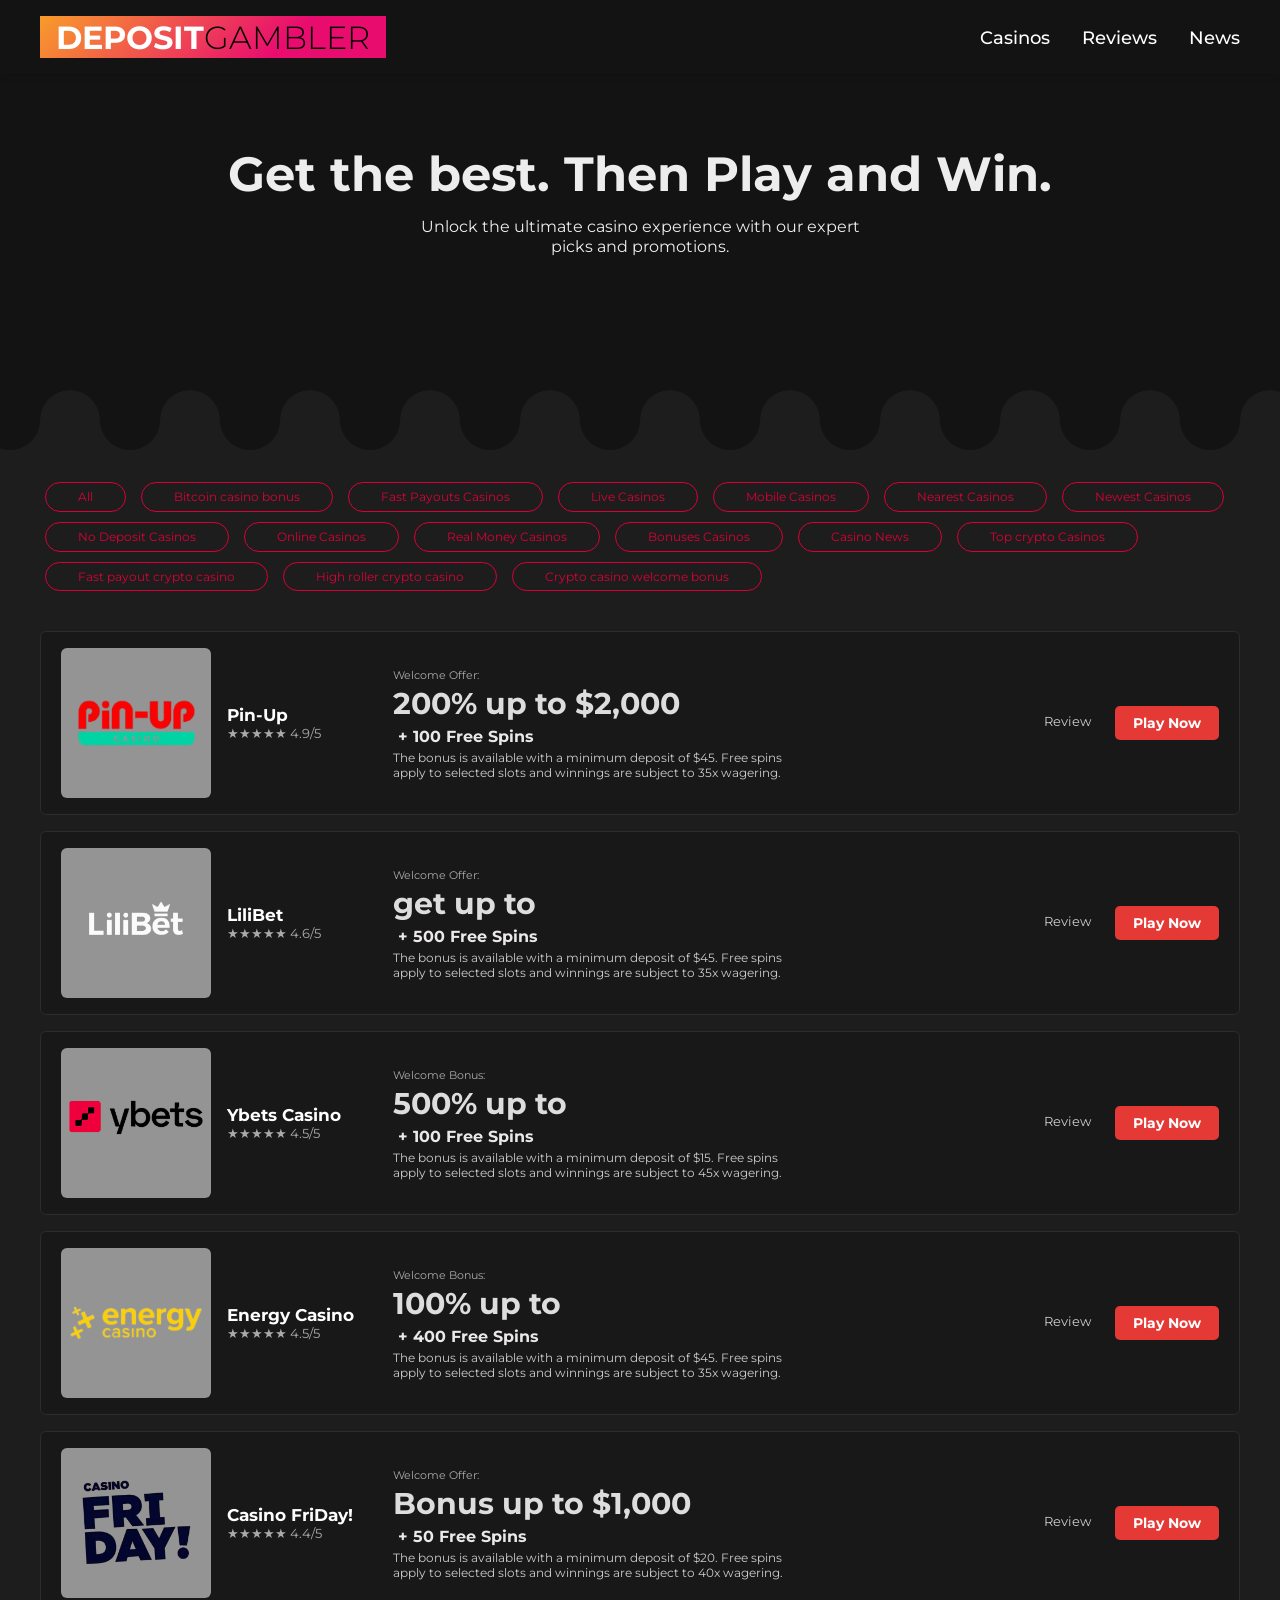
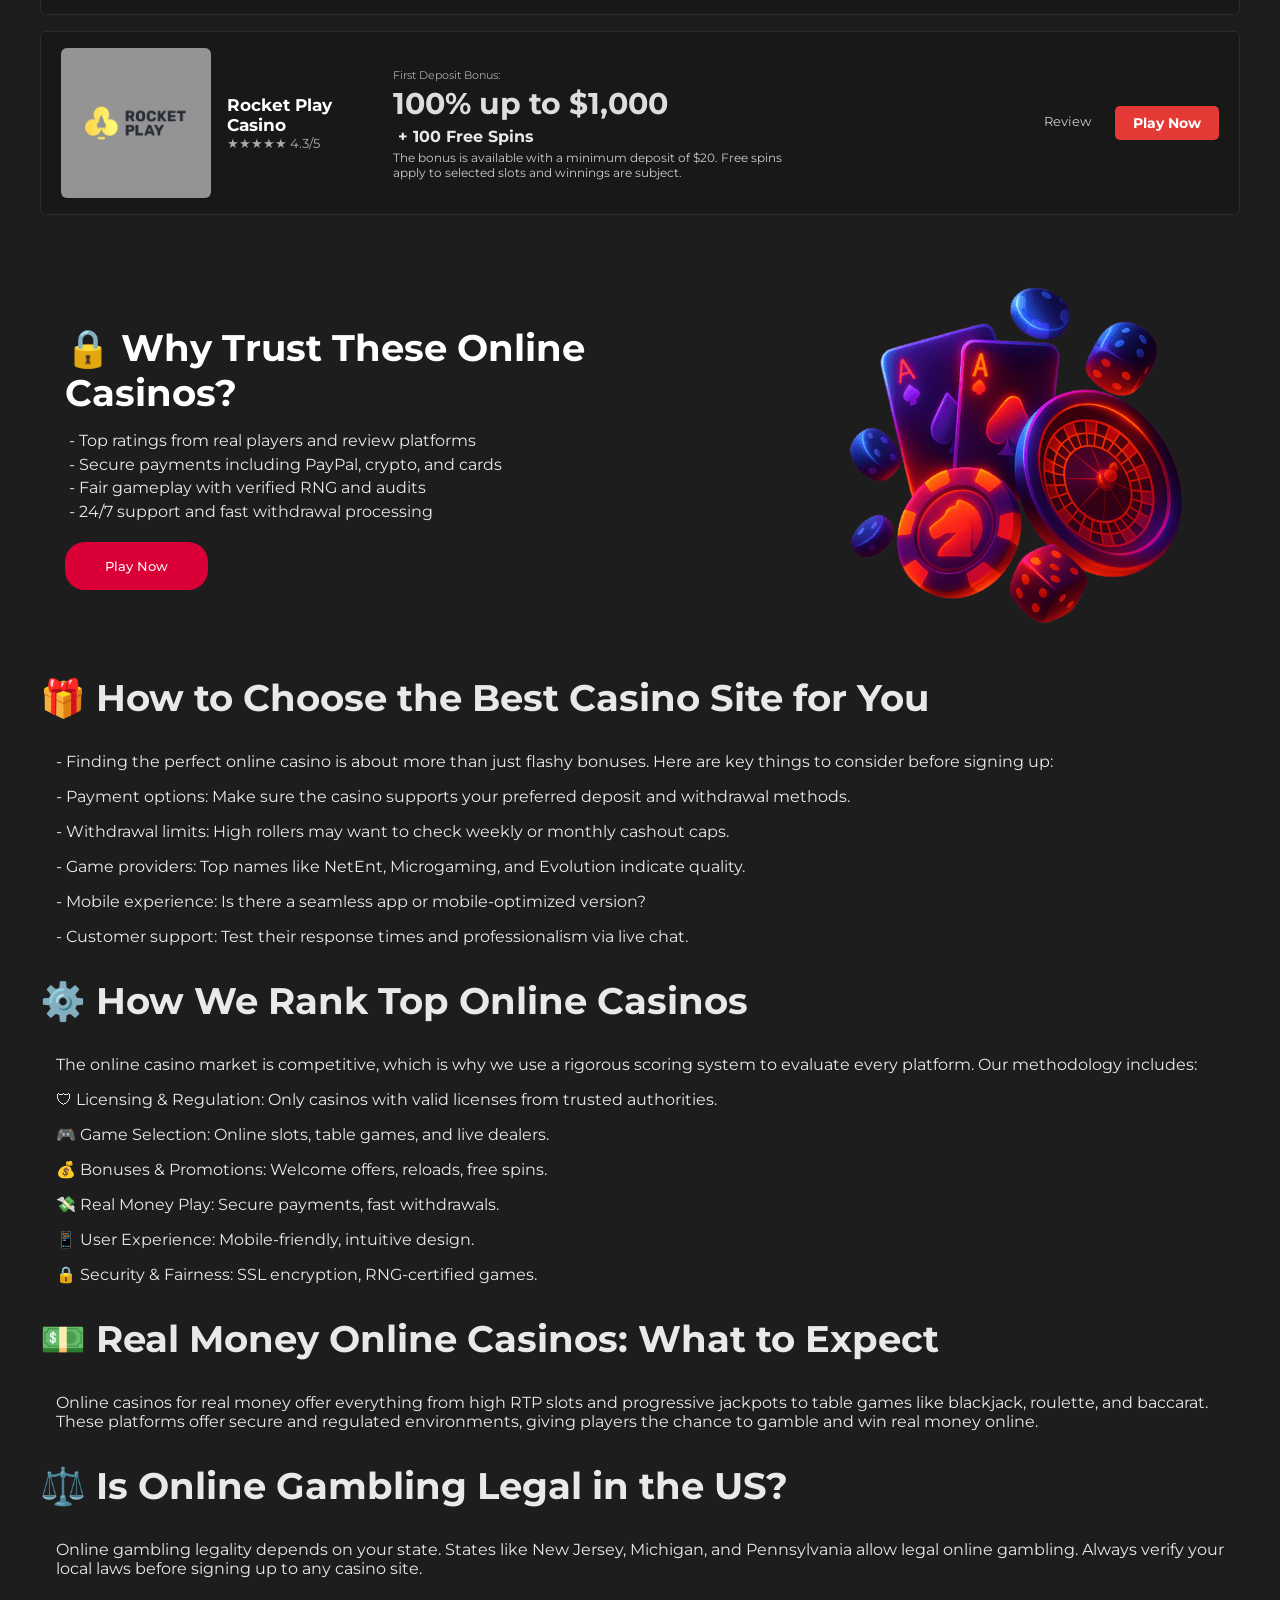
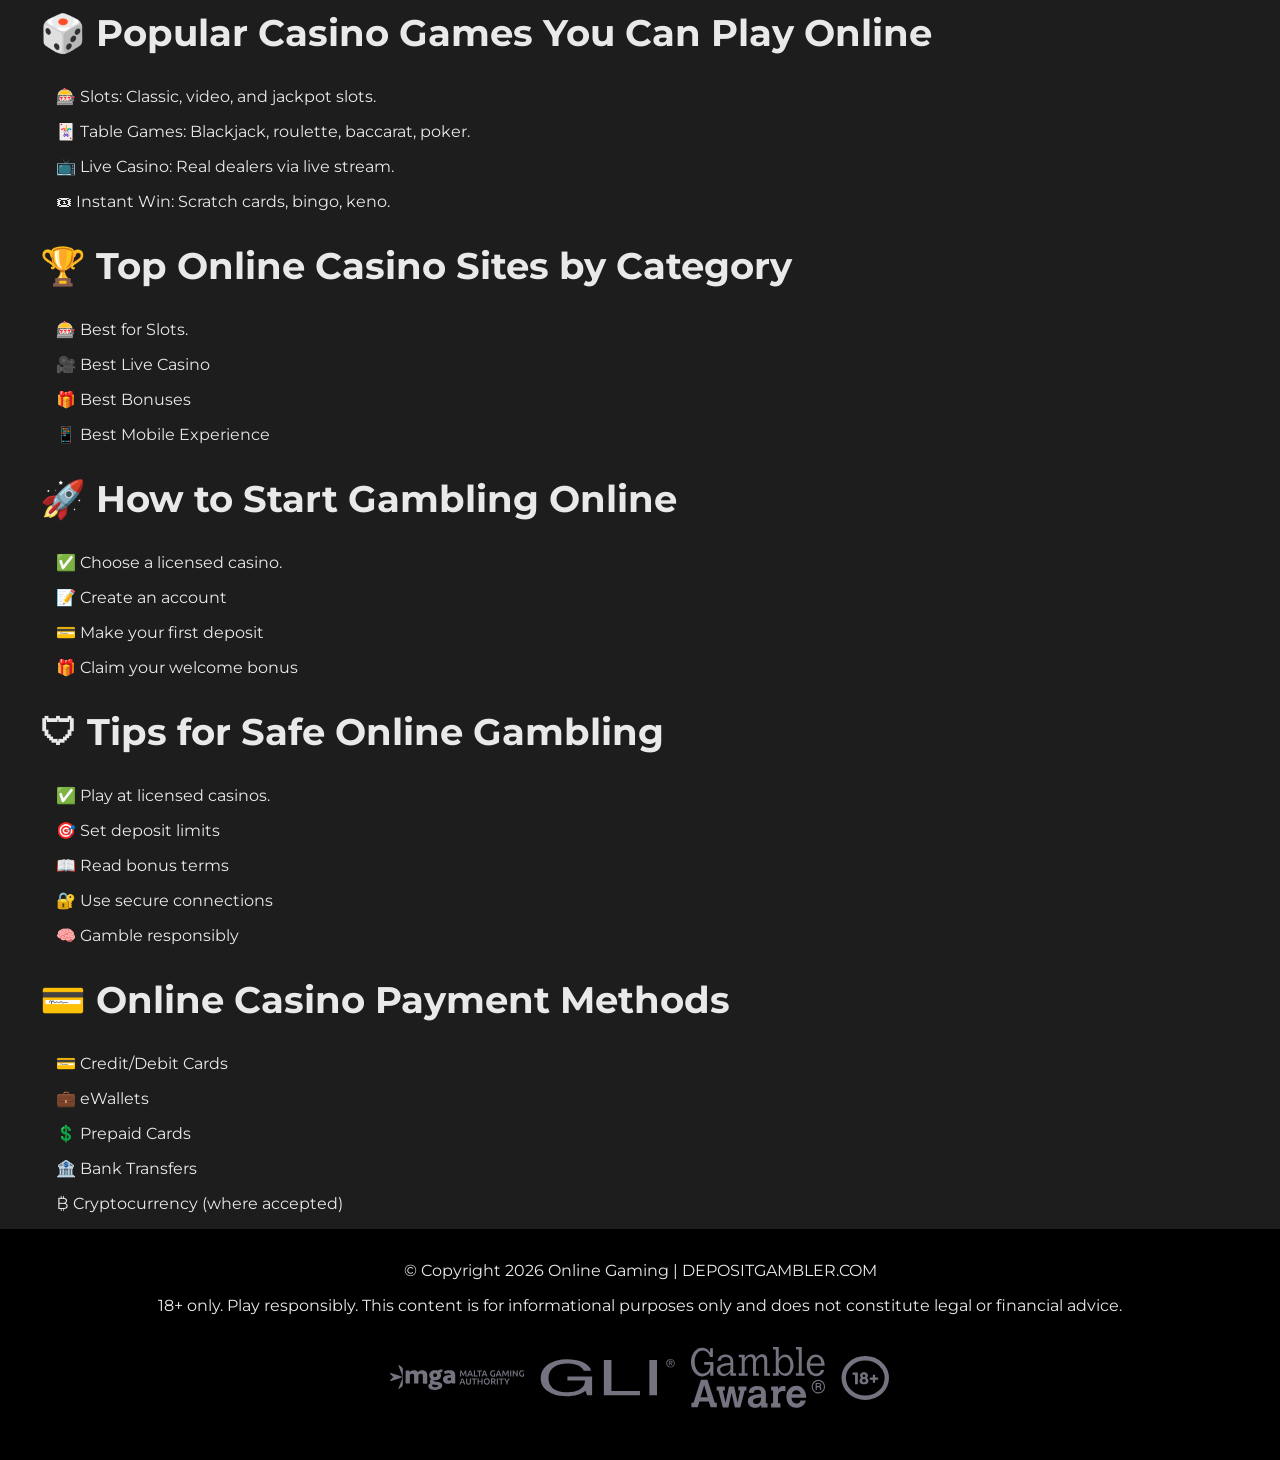
==== index.html @ fd665053 "first commit" ====
<!DOCTYPE html>
<html lang="en">
  <head>
    <!-- font -->
    <link rel="preconnect" href="https://fonts.googleapis.com" />
    <link rel="preconnect" href="https://fonts.gstatic.com" crossorigin />
    <link
      href="https://fonts.googleapis.com/css2?family=Montserrat:ital,wght@0,100..900;1,100..900&display=swap"
      rel="stylesheet"
    />
    <!-- font -->

    <meta charset="UTF-8" />
    <meta name="viewport" content="width=device-width, initial-scale=1.0" />
    <link rel="stylesheet" href="./styles.css" />
    <meta
      name="description"
      content="Discover top-rated crypto casinos in 2026 with fast payouts, no KYC options, and the best bonuses. Independent reviews, payout speed data, and provably fair guides by depositgambler."
    />
    <meta
      name="keywords"
      content="best crypto casinos, top crypto casinos, crypto casino no kyc, fast payout crypto casino, instant withdrawal crypto casino, bitcoin casino bonus, usdt casino, provably fair crypto casinos, low wagering crypto bonus, crypto gambling sites"
    />

    <title>DepositGambler</title>
  </head>
  <body>
    <!-- HERO -->
    <section class="hero-section">
      <div class="box">
        <section class="navigator">
          <div>
            <nav class="navbar">
              <div class="navbar-container">
                <a href="#" class="logo">
                  <h3>DEPOSIT<span>GAMBLER</span></h3>
                </a>

                <div class="menu-toggle" id="mobile-menu">
                  <span class="bar"></span>
                  <span class="bar"></span>
                  <span class="bar"></span>
                </div>

                <ul class="nav-menu">
                  <li class="nav-item">
                    <a href="#casino-page" class="nav-link">Casinos</a>
                  </li>
                  <li class="nav-item">
                    <a href="./reviews.html" class="nav-link">Reviews</a>
                  </li>

                  <li class="nav-item">
                    <a href="./news.html" class="nav-link">News</a>
                  </li>
                </ul>
              </div>
            </nav>
          </div>
        </section>

        <div class="hero-h1">
          <h1>Get the best. Then Play and Win.</h1>
          <p>
            Unlock the ultimate casino experience with our expert picks and
            promotions.
          </p>
        </div>
      </div>
    </section>
    <!-- HERO -->

    <section>
      <div class="tags">
        <a href="">All</a>
        <a href="">Bitcoin casino bonus</a>
        <a href="">Fast Payouts Casinos</a>
        <a href="">Live Casinos</a>
        <a href="">Mobile Casinos</a>
        <a href="">Nearest Casinos</a>
        <a href="">Newest Casinos</a>
        <a href="">No Deposit Casinos</a>
        <a href="">Online Casinos</a>
        <a href="">Real Money Casinos</a>
        <a href="">Bonuses Casinos</a>
        <a href="">Casino News</a>
        <a href="">Top crypto Casinos</a>
        <a href="">Fast payout crypto casino</a>
        <a href="">High roller crypto casino</a>
        <a href="">Crypto casino welcome bonus</a>
      </div>
    </section>

    <div id="casino-page" class="casino-list">
      <!-- Card 1 -->
      <div class="casino-card">
        <div class="casino-left">
          <div class="img-cont">
            <img
              src="./pinupcasino.png"
              alt="MyBookie"
              class="casino-logo"
              style="width: 150px; transform: scale(1.3)"
            />
          </div>
        </div>
        <div class="casino-midle">
          <div class="casino-text">
            <h3>Pin-Up</h3>
            <p class="rating">★★★★★ 4.9/5</p>
          </div>
          <div class="casino-text">
            <p class="offer"><small>Welcome Offer:</small></p>
            <p class="bonus">200% up to $2,000</p>
            <p class="freespins">+ 100 Free Spins</p>
            <p class="casino-wag">
              The bonus is available with a minimum deposit of $45. Free spins
              apply to selected slots and winnings are subject to 35x wagering.
            </p>
          </div>
        </div>

        <div class="casino-right">
          <a href="./reviews.html" class="review-btn">Review</a>
          <a href="https://pin-up.world/en-ca" class="play-btn">Play Now</a>
        </div>
      </div>

      <!-- Card 2 -->

      <div class="casino-card">
        <div class="casino-left">
          <div class="img-cont">
            <img
              src="./LiliBet.webp"
              alt="MyBookie"
              class="casino-logo"
              style="width: 150px"
            />
          </div>
        </div>
        <div class="casino-midle">
          <div class="casino-text">
            <h3>LiliBet</h3>
            <p class="rating">★★★★★ 4.6/5</p>
          </div>
          <div class="casino-text">
            <p class="offer"><small>Welcome Offer:</small></p>
            <p class="bonus">get up to</p>
            <p class="freespins">+ 500 Free Spins</p>
            <p class="casino-wag">
              The bonus is available with a minimum deposit of $45. Free spins
              apply to selected slots and winnings are subject to 35x wagering.
            </p>
          </div>
        </div>

        <div class="casino-right">
          <a href="./reviews.html" class="review-btn">Review</a>
          <a href="https://lilibet.com/en/promotions" class="play-btn"
            >Play Now</a
          >
        </div>
      </div>

      <!-- CARD 3  -->
      <div class="casino-card">
        <div class="casino-left">
          <div class="img-cont">
            <img
              src="./Ybets-Casino-logo-banner.png"
              alt="MyBookie"
              class="casino-logo"
              style="width: 150px"
            />
          </div>
        </div>
        <div class="casino-midle">
          <div class="casino-text">
            <h3>Ybets Casino</h3>
            <p class="rating">★★★★★ 4.5/5</p>
          </div>
          <div class="casino-text">
            <p class="offer"><small>Welcome Bonus:</small></p>
            <p class="bonus">500% up to</p>
            <p class="freespins">+ 100 Free Spins</p>
            <p class="casino-wag">
              The bonus is available with a minimum deposit of $15. Free spins
              apply to selected slots and winnings are subject to 45x wagering.
            </p>
          </div>
        </div>

        <div class="casino-right">
          <a href="./reviews.html" class="review-btn">Review</a>
          <a href="https://ybets.net/" class="play-btn">Play Now</a>
        </div>
      </div>

      <!-- CARD 4  -->
      <div class="casino-card">
        <div class="casino-left">
          <div class="img-cont">
            <img
              src="./energy-casino-logo-removebg-preview.png"
              alt="MyBookie"
              class="casino-logo"
              style="width: 150px"
            />
          </div>
        </div>
        <div class="casino-midle">
          <div class="casino-text">
            <h3>Energy Casino</h3>
            <p class="rating">★★★★★ 4.5/5</p>
          </div>
          <div class="casino-text">
            <p class="offer"><small>Welcome Bonus:</small></p>
            <p class="bonus">100% up to</p>
            <p class="freespins">+ 400 Free Spins</p>
            <p class="casino-wag">
              The bonus is available with a minimum deposit of $45. Free spins
              apply to selected slots and winnings are subject to 35x wagering.
            </p>
          </div>
        </div>

        <div class="casino-right">
          <a href="./reviews.html" class="review-btn">Review</a>
          <a href="https://energycasino.com/en/" class="play-btn">Play Now</a>
        </div>
      </div>

      <!-- CARD 5 -->
      <div class="casino-card">
        <div class="casino-left">
          <div class="img-cont">
            <img
              src="./friday-casino-removebg-preview.png"
              alt="MyBookie"
              class="casino-logo"
              style="width: 150px"
            />
          </div>
        </div>
        <div class="casino-midle">
          <div class="casino-text">
            <h3>Casino FriDay!</h3>
            <p class="rating">★★★★★ 4.4/5</p>
          </div>
          <div class="casino-text">
            <p class="offer"><small>Welcome Offer:</small></p>
            <p class="bonus">Bonus up to $1,000</p>
            <p class="freespins">+ 50 Free Spins</p>
            <p class="casino-wag">
              The bonus is available with a minimum deposit of $20. Free spins
              apply to selected slots and winnings are subject to 40x wagering.
            </p>
          </div>
        </div>

        <div class="casino-right">
          <a href="./reviews.html" class="review-btn">Review</a>
          <a href="https://www.casinofriday.com/en-ca/casino" class="play-btn"
            >Play Now</a
          >
        </div>
      </div>

      <!-- CARD 6 -->
      <div class="casino-card">
        <div class="casino-left">
          <div class="img-cont">
            <img
              src="./rocket-play-casino.png"
              alt="MyBookie"
              class="casino-logo"
              style="width: 150px"
            />
          </div>
        </div>
        <div class="casino-midle">
          <div class="casino-text">
            <h3>Rocket Play Casino</h3>
            <p class="rating">★★★★★ 4.3/5</p>
          </div>
          <div class="casino-text">
            <p class="offer"><small>First Deposit Bonus:</small></p>
            <p class="bonus">100% up to $1,000</p>
            <p class="freespins">+ 100 Free Spins</p>
            <p class="casino-wag">
              The bonus is available with a minimum deposit of $20. Free spins
              apply to selected slots and winnings are subject.
            </p>
          </div>
        </div>

        <div class="casino-right">
          <a href="./reviews.html" class="review-btn">Review</a>
          <a href="https://rocketplay.com/" class="play-btn">Play Now</a>
        </div>
      </div>

      <!-- CARD 2 ends -->
      <!-- <div class="casino-card">
        <div class="casino-left">
          <div class="img-cont">
            <img
              src="./lg-casino-extreme-logo.webp"
              alt="MyBookie"
              class="casino-logo"
              style="width: 150px"
            />
          </div>
        </div>
        <div class="casino-midle">
          <div class="casino-text">
            <h3>Extreme Casino</h3>
            <p class="rating">★★★★★ 4.9/5</p>
          </div>
          <div class="casino-text">
            <p class="offer"><small>Welcome Offer:</small></p>
            <p class="bonus">200% up to $2,000</p>
            <p class="freespins">+ 100 Free Spins</p>
            <p class="casino-wag">
              The bonus is available with a minimum deposit of $45. Free spins
              apply to selected slots and winnings are subject to 35x wagering.
            </p>
          </div>
        </div>

        <div class="casino-right">
          <a href="#" class="review-btn">Review</a>
          <a href="#" class="play-btn">Play Now</a>
        </div>
      </div> -->

      <!-- CARD 2 ends -->
      <!-- <div class="casino-card">
        <div class="casino-left">
          <div class="img-cont">
            <img
              src="./lg-casino-extreme-logo.webp"
              alt="MyBookie"
              class="casino-logo"
              style="width: 150px"
            />
          </div>
        </div>
        <div class="casino-midle">
          <div class="casino-text">
            <h3>Extreme Casino</h3>
            <p class="rating">★★★★★ 4.9/5</p>
          </div>
          <div class="casino-text">
            <p class="offer"><small>Welcome Offer:</small></p>
            <p class="bonus">200% up to $2,000</p>
            <p class="freespins">+ 100 Free Spins</p>
            <p class="casino-wag">
              The bonus is available with a minimum deposit of $45. Free spins
              apply to selected slots and winnings are subject to 35x wagering.
            </p>
          </div>
        </div>

        <div class="casino-right">
          <a href="#" class="review-btn">Review</a>
          <a href="#" class="play-btn">Play Now</a>
        </div>
      </div> -->

      <!-- CARD 2 ends -->
    </div>

    <section>
      <div class="security">
        <div class="security-left">
          <h2>🔒 Why Trust These Online Casinos?</h2>
          <p>- Top ratings from real players and review platforms</p>
          <p>- Secure payments including PayPal, crypto, and cards</p>
          <p>- Fair gameplay with verified RNG and audits</p>
          <p>- 24/7 support and fast withdrawal processing</p>
          <button>Play Now</button>
        </div>
        <div>
          <img src="./security-casino.webp" alt="" />
        </div>
      </div>
    </section>

    <section>
      <div class="info-box">
        <div>
          <h2>🎁 How to Choose the Best Casino Site for You</h2>
          <p>
            - Finding the perfect online casino is about more than just flashy
            bonuses. Here are key things to consider before signing up:
          </p>
          <p>
            - Payment options: Make sure the casino supports your preferred
            deposit and withdrawal methods.
          </p>
          <p>
            - Withdrawal limits: High rollers may want to check weekly or
            monthly cashout caps.
          </p>
          <p>
            - Game providers: Top names like NetEnt, Microgaming, and Evolution
            indicate quality.
          </p>
          <p>
            - Mobile experience: Is there a seamless app or mobile-optimized
            version?
          </p>
          <p>
            - Customer support: Test their response times and professionalism
            via live chat.
          </p>
        </div>

        <div>
          <h2>⚙️ How We Rank Top Online Casinos</h2>
          <p>
            The online casino market is competitive, which is why we use a
            rigorous scoring system to evaluate every platform. Our methodology
            includes:
          </p>
          <p>
            🛡 Licensing & Regulation: Only casinos with valid licenses from
            trusted authorities.
          </p>
          <p>🎮 Game Selection: Online slots, table games, and live dealers.</p>
          <p>💰 Bonuses & Promotions: Welcome offers, reloads, free spins.</p>
          <p>💸 Real Money Play: Secure payments, fast withdrawals.</p>
          <p>📱 User Experience: Mobile-friendly, intuitive design.</p>
          <p>🔒 Security & Fairness: SSL encryption, RNG-certified games.</p>
        </div>

        <div>
          <h2>💵 Real Money Online Casinos: What to Expect</h2>
          <p>
            Online casinos for real money offer everything from high RTP slots
            and progressive jackpots to table games like blackjack, roulette,
            and baccarat. These platforms offer secure and regulated
            environments, giving players the chance to gamble and win real money
            online.
          </p>
        </div>

        <div>
          <h2>⚖️ Is Online Gambling Legal in the US?</h2>
          <p>
            Online gambling legality depends on your state. States like New
            Jersey, Michigan, and Pennsylvania allow legal online gambling.
            Always verify your local laws before signing up to any casino site.
          </p>
        </div>

        <div>
          <h2>🎲 Popular Casino Games You Can Play Online</h2>
          <p>🎰 Slots: Classic, video, and jackpot slots.</p>
          <p>🃏 Table Games: Blackjack, roulette, baccarat, poker.</p>
          <p>📺 Live Casino: Real dealers via live stream.</p>
          <p>🎟 Instant Win: Scratch cards, bingo, keno.</p>
        </div>
        <div>
          <h2>🏆 Top Online Casino Sites by Category</h2>
          <p>🎰 Best for Slots.</p>
          <p>🎥 Best Live Casino</p>
          <p>🎁 Best Bonuses</p>
          <p>📱 Best Mobile Experience</p>
        </div>
        <div>
          <h2>🚀 How to Start Gambling Online</h2>
          <p>✅ Choose a licensed casino.</p>
          <p>📝 Create an account</p>
          <p>💳 Make your first deposit</p>
          <p>🎁 Claim your welcome bonus</p>
        </div>
        <div>
          <h2>🛡 Tips for Safe Online Gambling</h2>
          <p>✅ Play at licensed casinos.</p>
          <p>🎯 Set deposit limits</p>
          <p>📖 Read bonus terms</p>
          <p>🔐 Use secure connections</p>
          <p>🧠 Gamble responsibly</p>
        </div>
        <div>
          <h2>💳 Online Casino Payment Methods</h2>
          <p>💳 Credit/Debit Cards</p>
          <p>💼 eWallets</p>
          <p>💲 Prepaid Cards</p>
          <p>🏦 Bank Transfers</p>
          <p>₿ Cryptocurrency (where accepted)</p>
        </div>
      </div>
    </section>

    <!-- <section>
      <div class="grid-countainer1">
        <div>
          <h4>Online Casinos</h4>
          <img src="" alt="" />
          <p>
            Browse our extensive online casino library boasting over 1,000
            online casinos, read our expertly written casino reviews, and make
            an informed choice.
          </p>
        </div>
        <div>
          <h4>Games & Bonuses</h4>
          <img src="" alt="" />
          <p>
            Our database features a comprehensive collection of online casino
            games, including over 9,000 online slots. Additionally, if you are
            looking to upgrade your gaming experience, peruse our featured
            casino bonuses and pick a promotion that suits your needs best.
          </p>
        </div>
      </div>

      <h2>Hottest News from DepositGambler</h2>

      <div class="grid-countainer2">
        <div>
          <img src="" alt="" />
          <small>Deposit Gamblers</small>
          <h5>GAmes uttt</h5>
        </div>
        <div></div>
        <div></div>
      </div>
    </section> -->

    <footer>
      <p>© Copyright 2026 Online Gaming | DEPOSITGAMBLER.COM</p>
      <p>
        18+ only. Play responsibly. This content is for informational purposes
        only and does not constitute legal or financial advice.
      </p>
      <!-- tyuewir -->
      <div class="footer-img">
        <div><img src="./logo--mga.4d8ee91a.svg" alt="" /></div>
        <div><img src="./logo--gli.b0bbc274.svg" alt="" /></div>
        <div><img src="./logo--be-gamble-aware.99b68acf.svg" alt="" /></div>
        <div>
          <img src="./logo--18-plus.3004b75d.svg" style="width: 50px" alt="" />
        </div>
      </div>
    </footer>
  </body>
</html>
---- styles.css ----
* {
   padding: 0;
   margin: 0;
   box-sizing: border-box;
  font-family: "Montserrat", sans-serif;
}


/* white: #EDEDED;
red: #DA0037;
gray: #444444;
black: #171717; */

body {
   margin: 0 auto;
   max-width: 1440px;
   font-family: "Jost", sans-serif;
   color: #ebe8e8;
  background: #1d1d1d;

}

.tags {
  display: flex;
  flex-wrap: wrap;
  gap: 10px;
  margin: 0 auto;
  max-width: 1200px;
  margin-top: 2rem;
}

.tags a {
  margin-left: 5px;
  color: #DA0037;
  text-decoration: none;
  border: 1px solid #DA0037;
  padding: .4rem 2rem;
  border-radius: 16px;
  font-size: 12px;
}

.tags a:hover {
  color: red;
  border: 1px solid red;
}

.box { 
  position: relative;
  max-width: 100%;
  min-height: 450px;
  background-color: #131313;
  color: #EDEDED;
}

.box {
  mask: 
    radial-gradient(30px at 75% 100%,#0000 98%,#000) 50% calc(100% - 30px)/120px 100% repeat-x,
    radial-gradient(30px at 25% 50%,#000 99%,#0000 101%) bottom/120px 60px repeat-x
}

.logo h3 {
   font-size: 2rem; 
}

.logo {
   color: #f0f0f0;
   font-weight: bold;
   letter-spacing: 0px;
   background-color: #DA0037;
   display: inline-block;
   padding: .1rem 1rem;
}

.logo span {
   color: #000;
   font-weight: 300;
}

.hero-h1 {
   display: flex;
   flex-direction: column;
   align-items: center;
   margin-top: 5rem;
}

h1 {
   text-align: center;
   font-size: 3rem;
   line-height: 40px;
}

.hero-h1 p {
   max-width: 470px;
   text-align: center;
   margin-top: 1.4rem;
   line-height: 20px;
} 

/* navbar satrst here */
.navbar {
    background-color: #131313;
    color: white;
    padding: 1rem 2rem;
    position: sticky;
    top: 0;
    z-index: 100;
    box-shadow: 0 2px 10px rgba(0, 0, 0, 0.1);
}

.navbar-container {
    display: flex;
    justify-content: space-between;
    align-items: center;
    max-width: 1200px;
    margin: 0 auto;
}

.logo {
    font-size: 1.8rem;
    font-weight: bold;
    color: white;
    text-decoration: none;
    background: hsla(333, 90%, 48%, 1);

background: linear-gradient(135deg, hsla(333, 90%, 48%, 1) 30%, hsla(33, 94%, 57%, 1) 100%);

background: -moz-linear-gradient(135deg, hsla(333, 90%, 48%, 1) 30%, hsla(33, 94%, 57%, 1) 100%);

background: -webkit-linear-gradient(135deg, hsla(333, 90%, 48%, 1) 30%, hsla(33, 94%, 57%, 1) 100%);

filter: progid: DXImageTransform.Microsoft.gradient( startColorstr="#E90C70", endColorstr="#F89B29", GradientType=1 );
}

.nav-menu {
    display: flex;
    list-style: none;
}

.nav-item {
    margin-left: 2rem;
}

.nav-link {
    color: white;
    text-decoration: none;
    font-size: 1.1rem;
    font-weight: 500;
    transition: color 0.3s ease;
}

.nav-link:hover {
    color: #3498db;
}

.menu-toggle {
    display: none;
    cursor: pointer;
    flex-direction: column;
    justify-content: space-between;
    width: 30px;
    height: 21px;
}

.bar {
    height: 3px;
    width: 100%;
    background-color: white;
    border-radius: 10px;
    transition: all 0.3s ease;
}

/* Mobile styles */
@media (max-width: 768px) {
    .navbar {
        padding: 1rem;
    }
    
    .menu-toggle {
        display: flex;
    }
    
    .nav-menu {
        position: fixed;
        top: 70px;
        left: -100%;
        width: 100%;
        height: calc(100vh - 70px);
        background-color: #131313;
        flex-direction: column;
        align-items: center;
        padding: 2rem 0;
        transition: left 0.5s ease;
    }
    
    .nav-menu.active {
        left: 0;
    }
    
    .nav-item {
        margin: 1.5rem 0;
    }
    
    .menu-toggle.active .bar:nth-child(1) {
        transform: translateY(9px) rotate(45deg);
    }
    
    .menu-toggle.active .bar:nth-child(2) {
        opacity: 0;
    }
    
    .menu-toggle.active .bar:nth-child(3) {
        transform: translateY(-9px) rotate(-45deg);
    }
}
/* navbar ends here */

/* cards start here */



.casino-list {
  max-width: 1200px;
  margin: 40px auto;
  display: flex;
  flex-direction: column;
  gap: 1rem;
}

.casino-card {
  background: #181818;
  border: 1px solid #2c2c2c;
  border-radius: 6px;
  padding: 16px 20px;
  display: flex;
  justify-content: space-between;
  align-items: center;
}

.casino-left {
  display: flex;
  align-items: center;
}

.casino-midle {
  display: flex;
  align-items: center;
  flex: 1;
  gap:1rem;
}

.casino-logo {
  width: 100px;
  height: auto;
  object-fit: contain;
}



.casino-text h3 {
  width: 150px;
  font-size: 17px;
  font-weight: bold;
  color: #fff;
}

.casino-text .bonus {
  margin: 4px 0;
  font-size: 30px;
  font-weight: bold;
  color: #dddddd; /* dzeltenais bonusa teksts */
}

.offer {
  font-size: small;
  color: #aaa;
  margin-bottom:-.1rem ;
}

.freespins {
  font-weight: bold;
  margin: .3rem;
}

.casino-text .rating {
  font-size: 13px;
  color: #aaa;
}

.casino-text {
  max-width: 400px;
}

.casino-wag {
  font-size: small;
  color: #ccc;
  font-size: 12px;
}

.casino-right {
  display: flex;
  gap: 10px;
}

.review-btn {
  padding: 7px 14px;
  font-size: 13px;
  color: #ccc;
  text-decoration: none;
  transition: 0.3s;
}

.review-btn:hover {
  border-color: #fff;
  color: #fff;
}

.play-btn {
  background: #e53935;
  color: #fff;
  font-weight: bold;
  text-decoration: none;
  padding: 8px 18px;
  border-radius: 5px;
  font-size: 14px;
  transition: 0.3s;
}

.play-btn:hover {
  background: #ff4444;
}

.img-cont {
  background-color: #ccccccaf;
  width: 150px;
  height: 150px;
  display: flex;
  margin-right: 1rem;
  border-radius: 6px;
}

.img-cont img {
  padding: .5rem;
}
/* pogas */
.security {
  display: flex;
  justify-content: space-around;
  align-items: center;
  max-width: 1200px;
  margin: 0 auto;
}

.security-left h2 {
  font-weight: bold;
  color:white;
  font-size: 2.3rem;
  max-width: 80%;
  margin-bottom: 1rem;

}

.security-left p {
  margin: .3rem;
  
}

.security-left button {
  background-color: #DA0037;
  padding: 1rem 2.5rem;
  border: none;
  border-radius: 20px;
  color: whitesmoke;
  font-weight: 500;
  margin-top: 1rem;
}


.footer-img {
  display: flex;
  justify-content: center;
  align-items: center;
  gap: 1rem;
  margin: 1rem 0;
}

.info-box {
  color: #e9e9e9;
  max-width: 1200px;
  margin: 0 auto;
  h2 {
    font-size: 2.3rem;
    padding: 1rem 0;
  }
  p {
    margin: 1rem 1rem;
  }
}


footer {
  background-color: #000;
  max-width: 100%;
  display: flex;
  flex-direction: column;
  align-items: center;
  min-height: 9rem;
  justify-content: center;
  padding: 2rem 0;
  p {
    margin-bottom: 1rem;
  }
}





@media (max-width: 770px) {
  .casino-card {
  flex-direction: column;
  gap: 1rem;
  } 

  .security {
    display: block;
    margin: 0 auto;
  }

  .footer-img{
    display: block;
  }

}
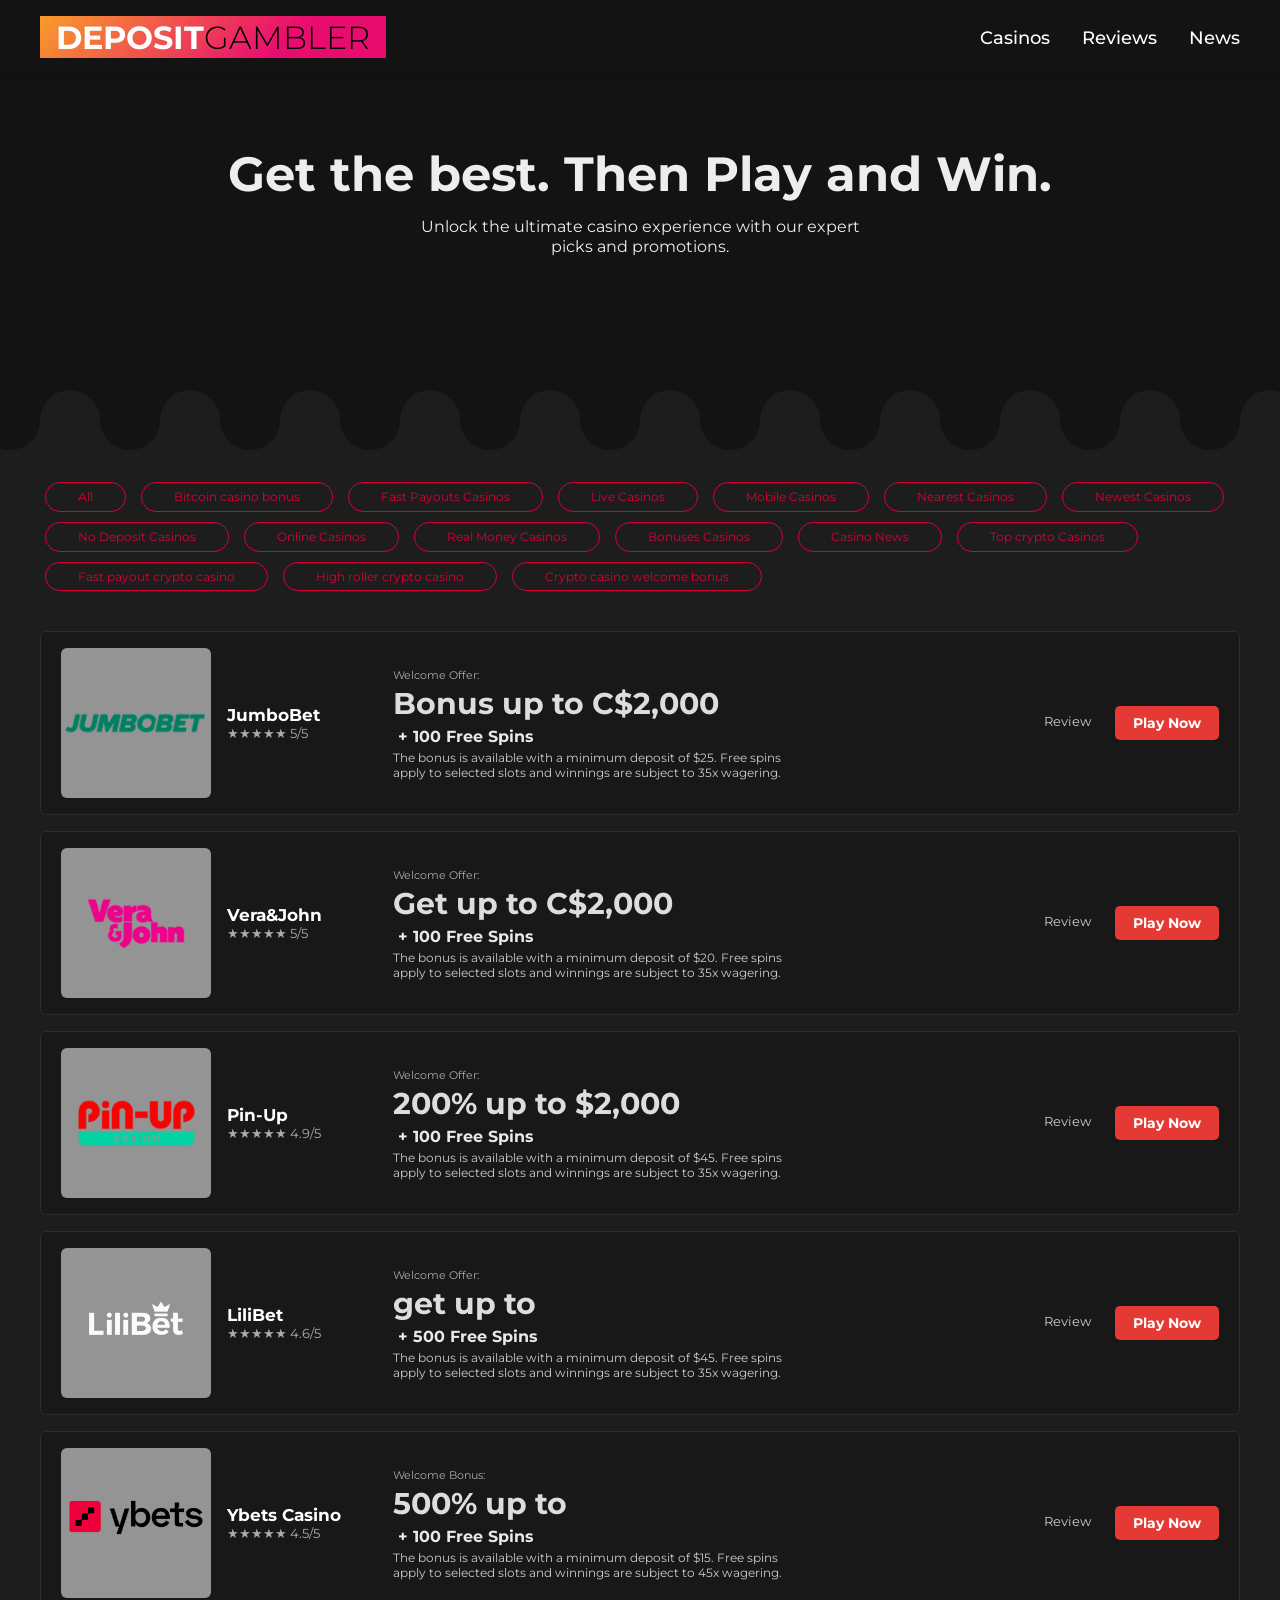
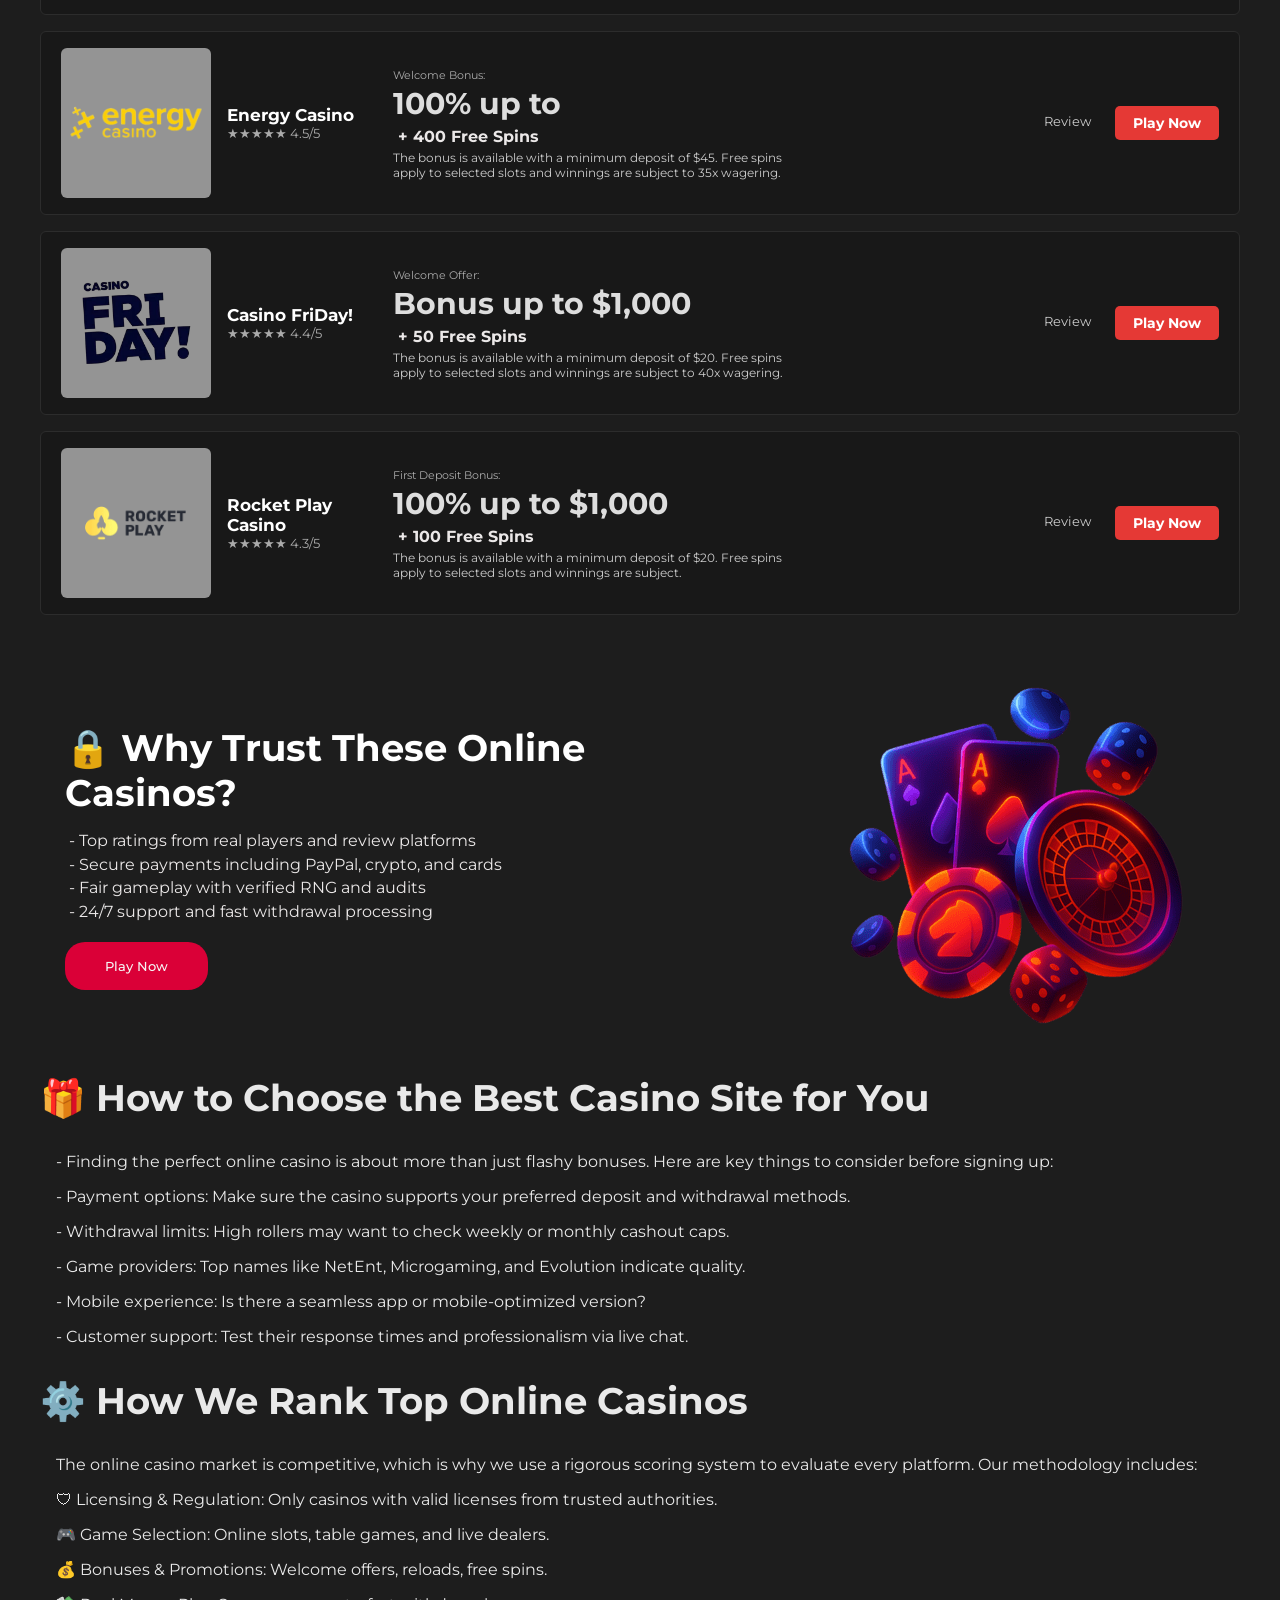
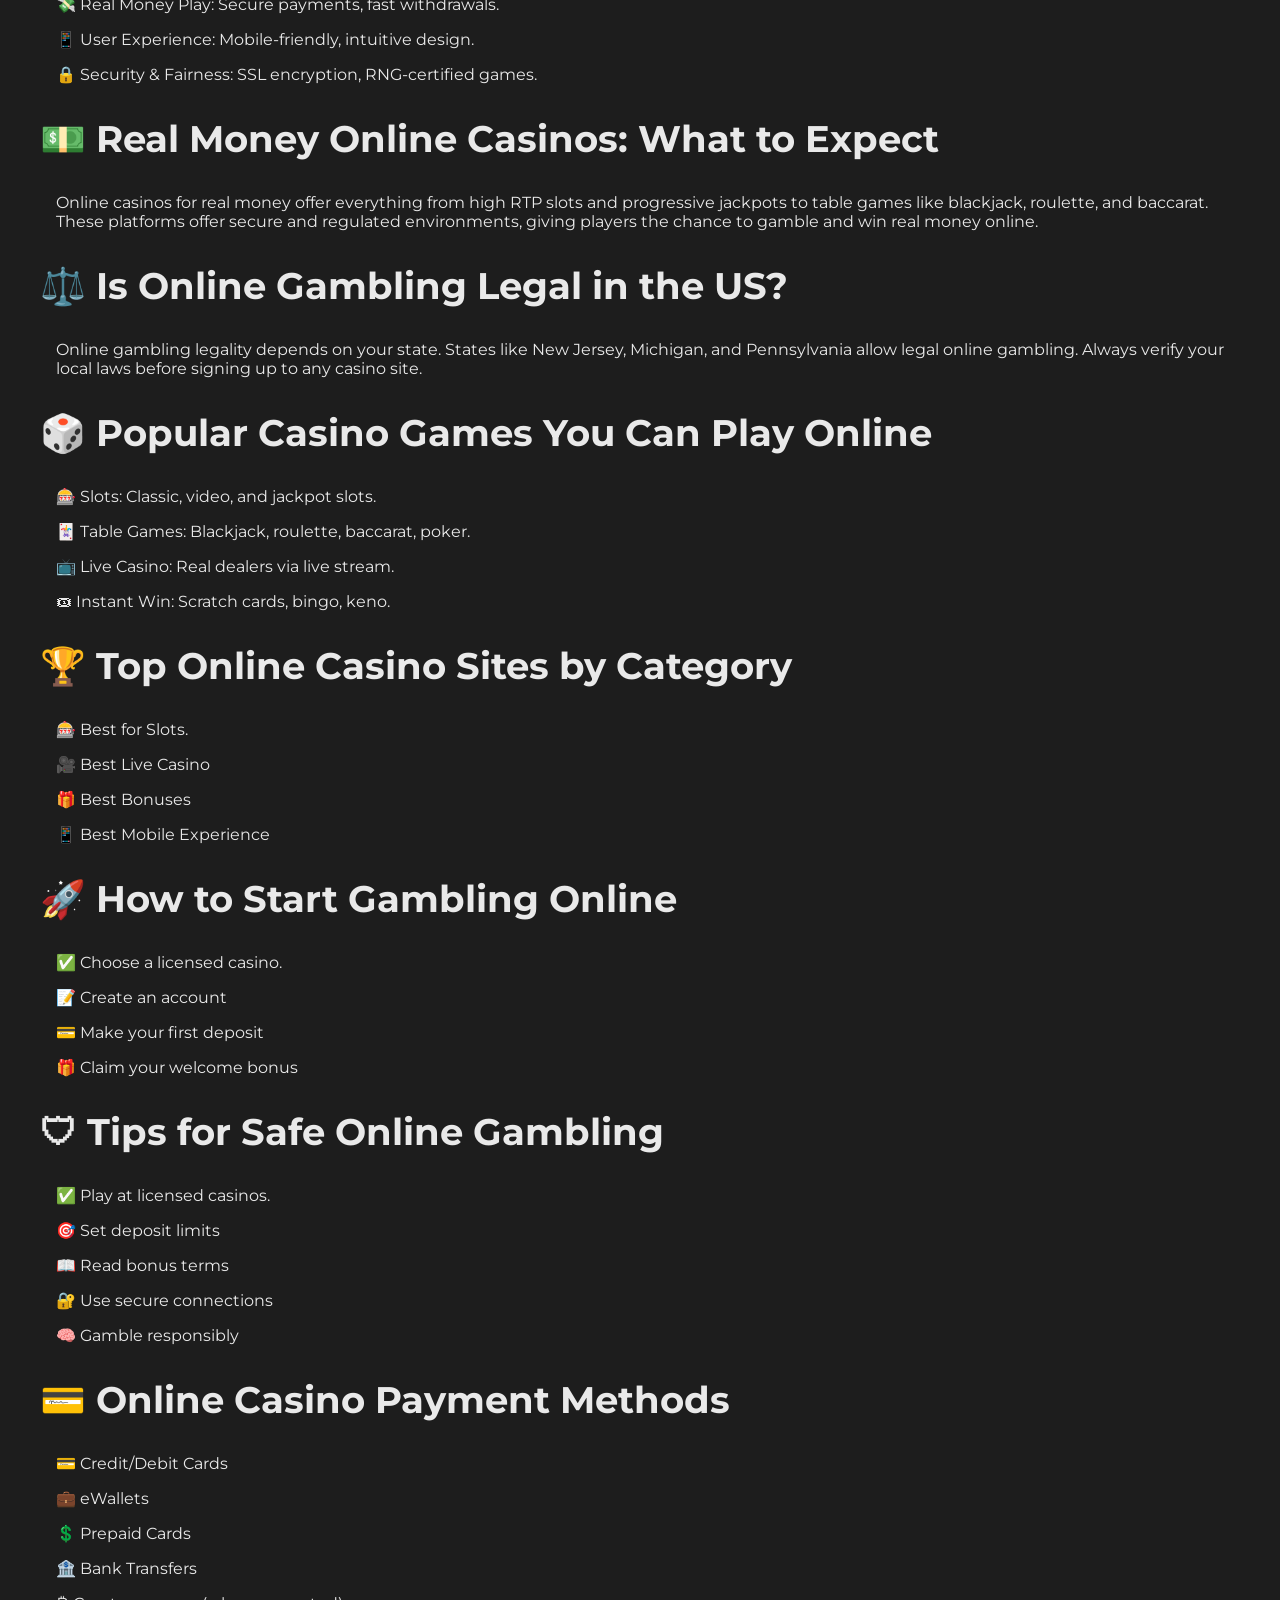
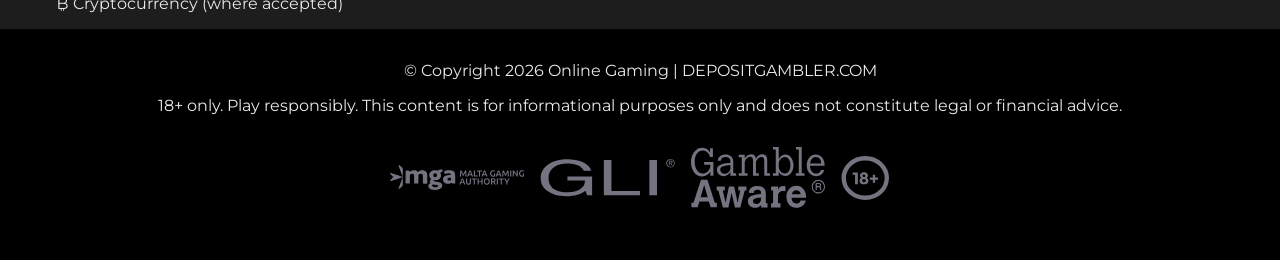
==== commit 4111d33c: "necasino" ====
--- a/index.html
+++ b/index.html
@@ -92,7 +92,75 @@
     </section>
 
     <div id="casino-page" class="casino-list">
+
       <!-- Card 1 -->
+      <div class="casino-card">
+        <div class="casino-left">
+          <div class="img-cont">
+            <img
+              src="./jumbobet-logo.png"
+              alt="MyBookie"
+              class="casino-logo"
+              style="width: 150px; transform: scale(1.1)"
+            />
+          </div>
+        </div>
+        <div class="casino-midle">
+          <div class="casino-text">
+            <h3>JumboBet</h3>
+            <p class="rating">★★★★★ 5/5</p>
+          </div>
+          <div class="casino-text">
+            <p class="offer"><small>Welcome Offer:</small></p>
+            <p class="bonus">Bonus up to C$2,000</p>
+            <p class="freespins">+ 100 Free Spins</p>
+            <p class="casino-wag">
+              The bonus is available with a minimum deposit of $25. Free spins
+              apply to selected slots and winnings are subject to 35x wagering.
+            </p>
+          </div>
+        </div>
+
+        <div class="casino-right">
+          <a href="https://tinyurl.com/infiaff?bid=201&lid=289&aid=SRS3EXx8r&cid=9964" class="review-btn">Review</a>
+          <a href="https://tinyurl.com/infiaff?bid=201&lid=289&aid=SRS3EXx8r&cid=9964" class="play-btn">Play Now</a>
+        </div>
+      </div>
+
+      <!-- Card 1.2 -->
+      <div class="casino-card">
+        <div class="casino-left">
+          <div class="img-cont">
+            <img
+              src="./verajohn-logo.png"
+              alt="MyBookie"
+              class="casino-logo"
+              style="width: 150px; transform: scale(1.3)"
+            />
+          </div>
+        </div>
+        <div class="casino-midle">
+          <div class="casino-text">
+            <h3>Vera&John</h3>
+            <p class="rating">★★★★★ 5/5</p>
+          </div>
+          <div class="casino-text">
+            <p class="offer"><small>Welcome Offer:</small></p>
+            <p class="bonus">Get up to C$2,000</p>
+            <p class="freespins">+ 100 Free Spins</p>
+            <p class="casino-wag">
+              The bonus is available with a minimum deposit of $20. Free spins
+              apply to selected slots and winnings are subject to 35x wagering.
+            </p>
+          </div>
+        </div>
+
+        <div class="casino-right">
+          <a href="https://tinyurl.com/infiaff?bid=69&lid=276&aid=SRS3EXx8r&cid=9964" class="review-btn">Review</a>
+          <a href="https://tinyurl.com/infiaff?bid=69&lid=276&aid=SRS3EXx8r&cid=9964" class="play-btn">Play Now</a>
+        </div>
+      </div>
+      <!-- Card 1.3 -->
       <div class="casino-card">
         <div class="casino-left">
           <div class="img-cont">
